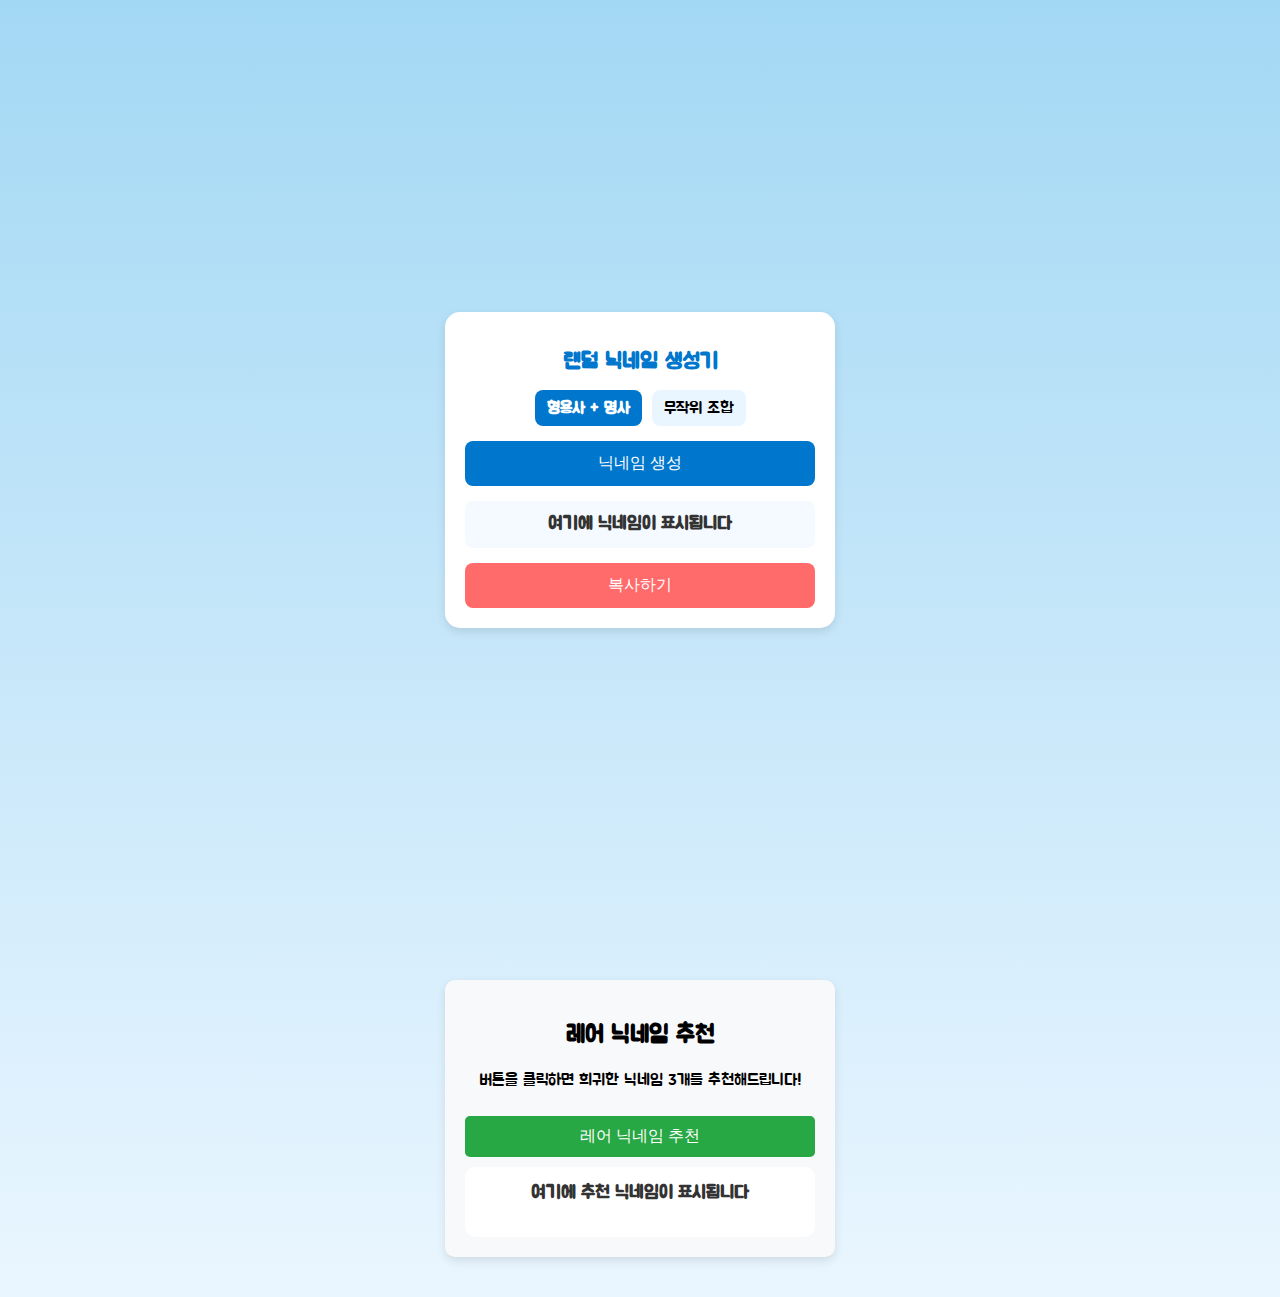
==== index.html @ e1e5b961 "index.html" ====
<!DOCTYPE html>
<html lang="ko">
<head>
    <meta charset="UTF-8">
    <meta name="viewport" content="width=device-width, initial-scale=1.0">

    <meta name="naver-site-verification" content="c654f6c3210e86e1acc06061778562319baff405" />
    <title>랜덤 닉네임 생성기</title>
    <link rel="stylesheet" href="style.css">
    <link href="https://fonts.googleapis.com/css2?family=Jua&display=swap" rel="stylesheet">


</head>
    <body>
        <div class="main-container">
        <div class="container">
            <h1>랜덤 닉네임 생성기</h1>

            <!-- 닉네임 유형 선택 -->
            <div class="radio-group">
                <input type="radio" id="adj-noun" name="nickname-type" value="adj-noun" checked>
                <label for="adj-noun">형용사 + 명사</label>
                
                <input type="radio" id="random" name="nickname-type" value="random">
                <label for="random">무작위 조합</label>
            </div>

            <!-- 무작위 조합 옵션 -->
            <div id="random-options">
                <label>글자 수:
                    <select id="char-length">
                        <option value="2">2글자</option>
                        <option value="3">3글자</option>
                        <option value="4">4글자</option>
                    </select>
                </label>
                <label><input type="checkbox" id="include-final-consonant"> 받침 포함</label>
                <label><input type="checkbox" id="include-double-consonant"> 겹자음 포함</label>

                <!-- ✅ 필수 단어 입력칸 추가 -->
                <label>필수 단어:
                    <input type="text" id="required-word" maxlength="4" placeholder="비워두시면 적용X">
                </label>
                
                <!-- 오류 메시지 표시 -->
                <p id="error-message" style="color: red; display: none;"></p>
            </div>

            <!-- 닉네임 생성 버튼 -->
            <button id="generate-btn">닉네임 생성</button>

            <!-- 닉네임 출력 영역 -->
            <div id="nickname-output">여기에 닉네임이 표시됩니다</div>

            <!-- 복사 버튼 -->
            <button id="copy-btn">복사하기</button>
        </div>
        </div>

        <!-- 레어 닉네임 추천 시스템 -->
    <div class="extra-content">
        <h2>레어 닉네임 추천</h2>
        <p>버튼을 클릭하면 희귀한 닉네임 3개를 추천해드립니다!</p>

        <!-- 레어 닉네임 추천 버튼 -->
        <button id="rare-nickname-btn">레어 닉네임 추천</button>

        <!-- 추천된 닉네임을 표시할 영역 -->
        <div id="rare-nickname-output">여기에 추천 닉네임이 표시됩니다</div>
    </div>

        

        <script src="script.js"></script>
    </body>

</html>
---- style.css ----
/* 전체 페이지 스타일 */
body {
  font-family: 'Jua', sans-serif; /* 가독성 좋은 폰트 */
  background: linear-gradient(to bottom, #a3d8f4, #eaf6ff); /* 청량한 하늘색 그라디언트 */
  display: block; 
  justify-content: center;
  align-items: center;
  min-height: 100vh;
  margin: 0;
  }
  
  /* 메인 컨테이너 */
  .main-container {
    display: flex;
    flex-direction: column; /* ✅ 내부 요소를 세로 정렬 */
    align-items: center; /* ✅ 가로 중앙 정렬 */
    justify-content: center; /* ✅ 세로 중앙 정렬 */
    min-height: 100vh;
    padding-top: 40px; /* ✅ 위쪽 여백 추가 */
}

.container {
    background-color: white;
    padding: 20px;
    border-radius: 15px;
    box-shadow: 0 4px 10px rgba(0, 0, 0, 0.1);
    text-align: center;
    width: 350px;
    margin-bottom: 40px; /* ✅ 추가 콘텐츠와 간격 조정 */
}

  
  /* 제목 스타일 */
  h1 {
  font-size: 22px;
  color: #0077cc;
  margin-bottom: 15px;
  }
  
  /* 라디오 버튼 그룹 */
  .radio-group {
  display: flex;
  justify-content: center;
  gap: 10px;
  margin-bottom: 15px;
  }
  
  .radio-group label {
  background: #eaf6ff;
  padding: 8px 12px;
  border-radius: 8px;
  cursor: pointer;
  transition: 0.3s;
  }
  
  .radio-group input {
  display: none; /* 기본 라디오 버튼 숨기기 */
  }
  
  .radio-group input:checked + label {
  background: #0077cc;
  color: white;
  font-weight: bold;
  }
  
  /* 무작위 조합 옵션 */
  #random-options {
  background: #f4faff;
  padding: 10px;
  border-radius: 10px;
  display: none; /* 기본 숨김 */
  margin-bottom: 15px;
  }
  
  #random-options label {
  display: block;
  margin: 5px 0;
  }
  
  /* 버튼 스타일 */
  button {
  width: 100%;
  padding: 12px;
  background: #0077cc;
  color: white;
  font-size: 16px;
  border: none;
  border-radius: 8px;
  cursor: pointer;
  transition: 0.3s;
  }
  
  button:hover {
  background: #005fa3;
  }
  
  /* 닉네임 출력 영역 */
  #nickname-output {
  margin: 15px 0;
  padding: 12px;
  background: #f4faff;
  border-radius: 8px;
  font-size: 18px;
  font-weight: bold;
  color: #333;
  }
  
  /* 복사하기 버튼 */
  #copy-btn {
  background: #ff6b6b;
  }
  
  #copy-btn:hover {
  background: #e65353;
  }

  .extra-content {
    background-color: #f8f9fa;
    padding: 20px;
    margin: 40px auto; /* ✅ 위쪽 여백 추가 */
    width: 350px;
    border-radius: 10px;
    box-shadow: 0 4px 10px rgba(0, 0, 0, 0.1);
    text-align: center;
}

#rare-nickname-btn {
    background-color: #28a745; /* ✅ 초록색 버튼 */
    color: white;
    border: none;
    padding: 10px 15px;
    border-radius: 5px;
    cursor: pointer;
    font-size: 16px;
    margin-top: 10px;
}

#rare-nickname-btn:hover {
    background-color: #218838;
}

#rare-nickname-output {
    background-color: #ffffff;
    padding: 15px;
    border-radius: 10px;
    font-size: 18px;
    font-weight: bold;
    color: #333;
    margin-top: 10px;
    min-height: 40px; /* ✅ 추천 닉네임이 없을 때 높이 유지 */
}
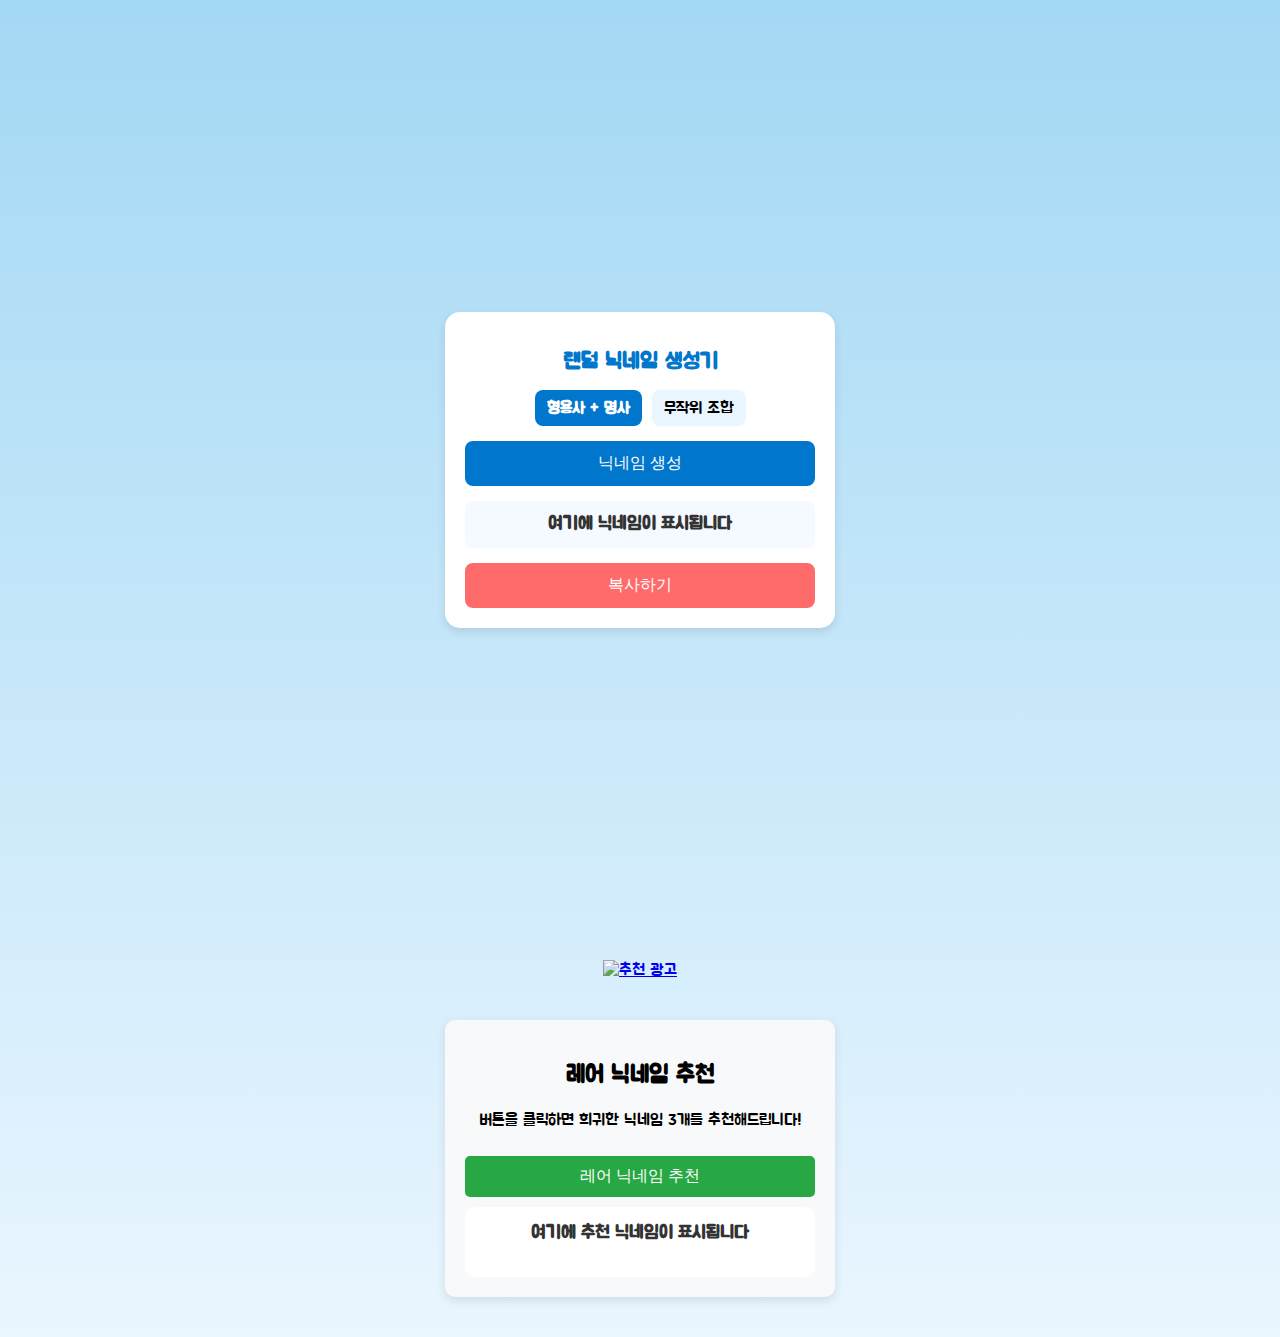
==== commit 61c8631f: "index.html" ====
--- a/index.html
+++ b/index.html
@@ -5,7 +5,13 @@
     <meta name="viewport" content="width=device-width, initial-scale=1.0">
 
     <meta name="naver-site-verification" content="c654f6c3210e86e1acc06061778562319baff405" />
+    <script async src="https://pagead2.googlesyndication.com/pagead/js/adsbygoogle.js?client=ca-pub-2992059988252589"
+     crossorigin="anonymous"></script>
     <title>랜덤 닉네임 생성기</title>
+    <meta name="description" content="랜덤 닉네임 생성기. 여러가지 조합으로 닉네임을 만들어 보세요.">
+    <meta name="keywords" content="닉네임, 이름, 생성기, 웃긴 닉네임, 레어닉, 레어 닉네임, 랜덤 닉네임 생성기, 랜덤 닉네임">
+
+
     <link rel="stylesheet" href="style.css">
     <link href="https://fonts.googleapis.com/css2?family=Jua&display=swap" rel="stylesheet">
 
@@ -57,6 +63,13 @@
         </div>
         </div>
 
+        <div style="text-align: center; margin: 20px 0;">
+    <a href="https://deg.kr/3b56b28" target="_blank">
+        <img src="광고_배너_이미지_URL" alt="추천 광고" width="300" height="250">
+    </a>
+</div>
+
+
         <!-- 레어 닉네임 추천 시스템 -->
     <div class="extra-content">
         <h2>레어 닉네임 추천</h2>
